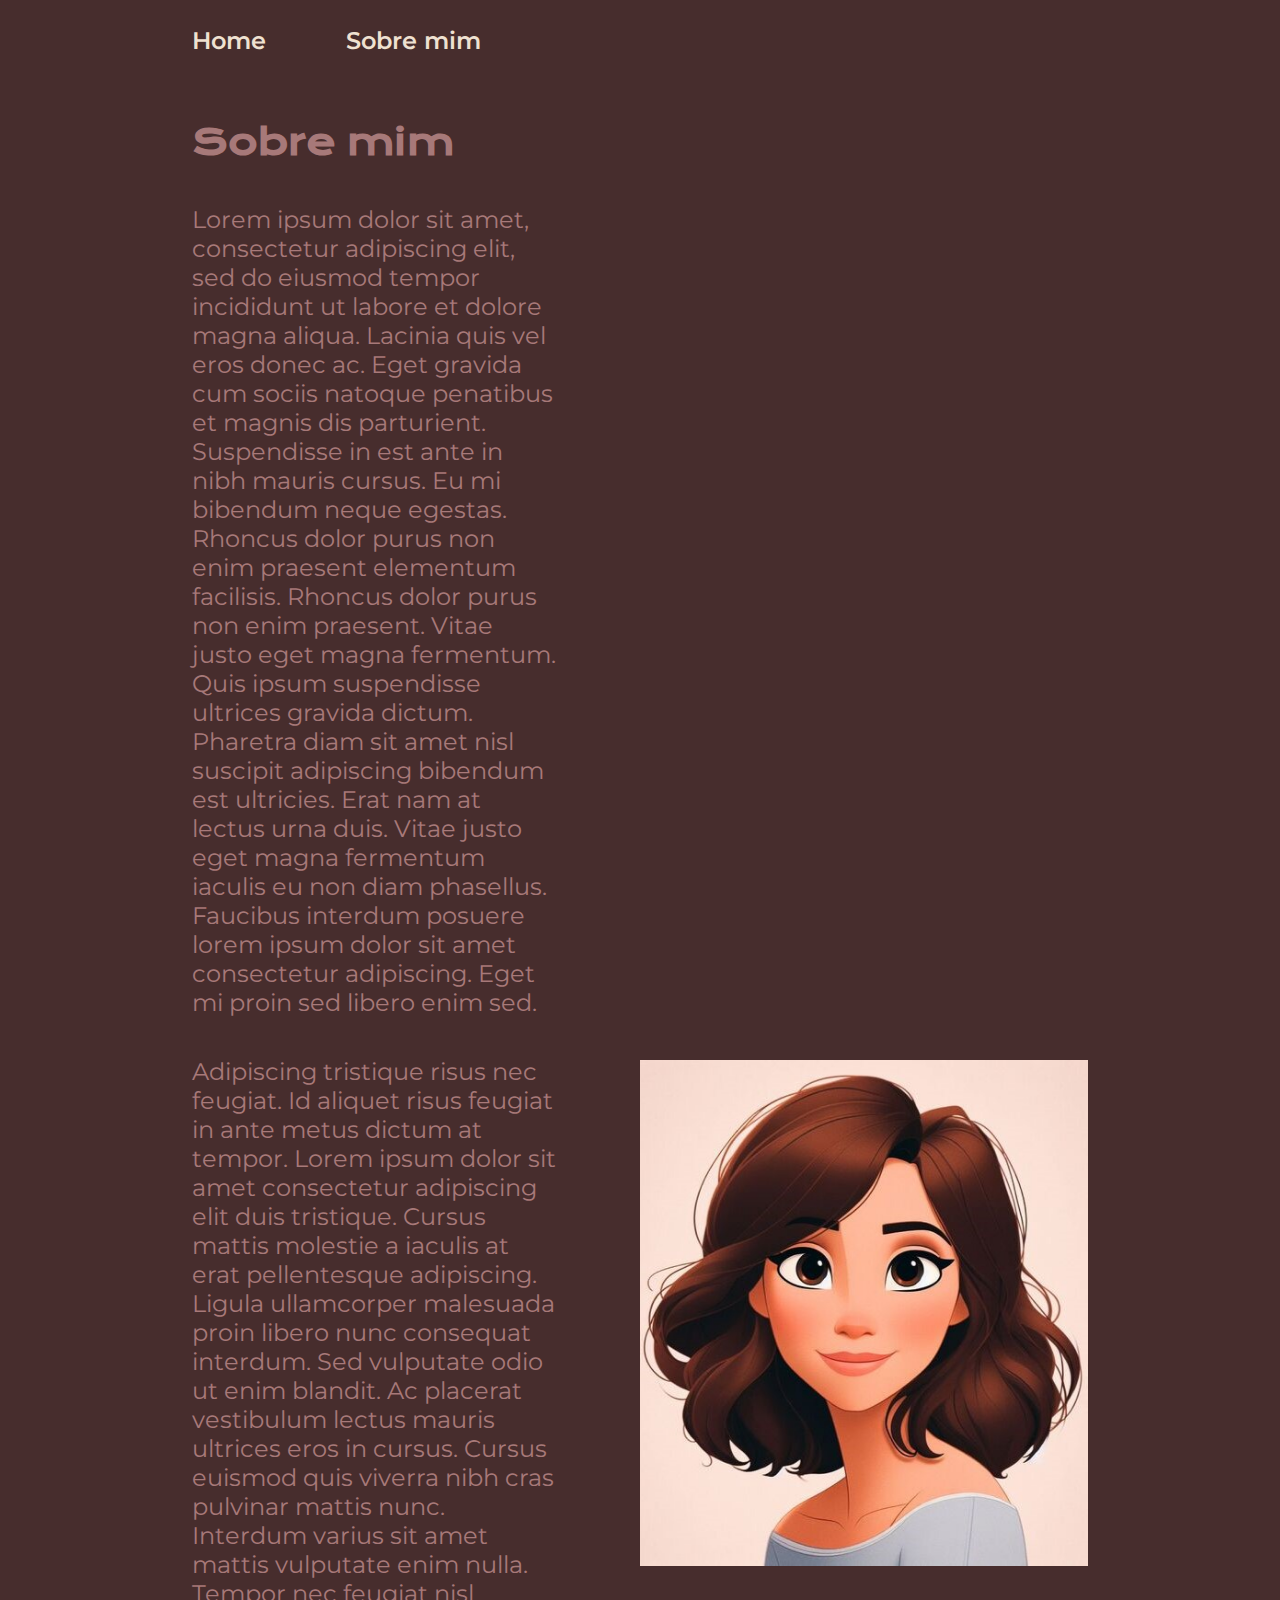
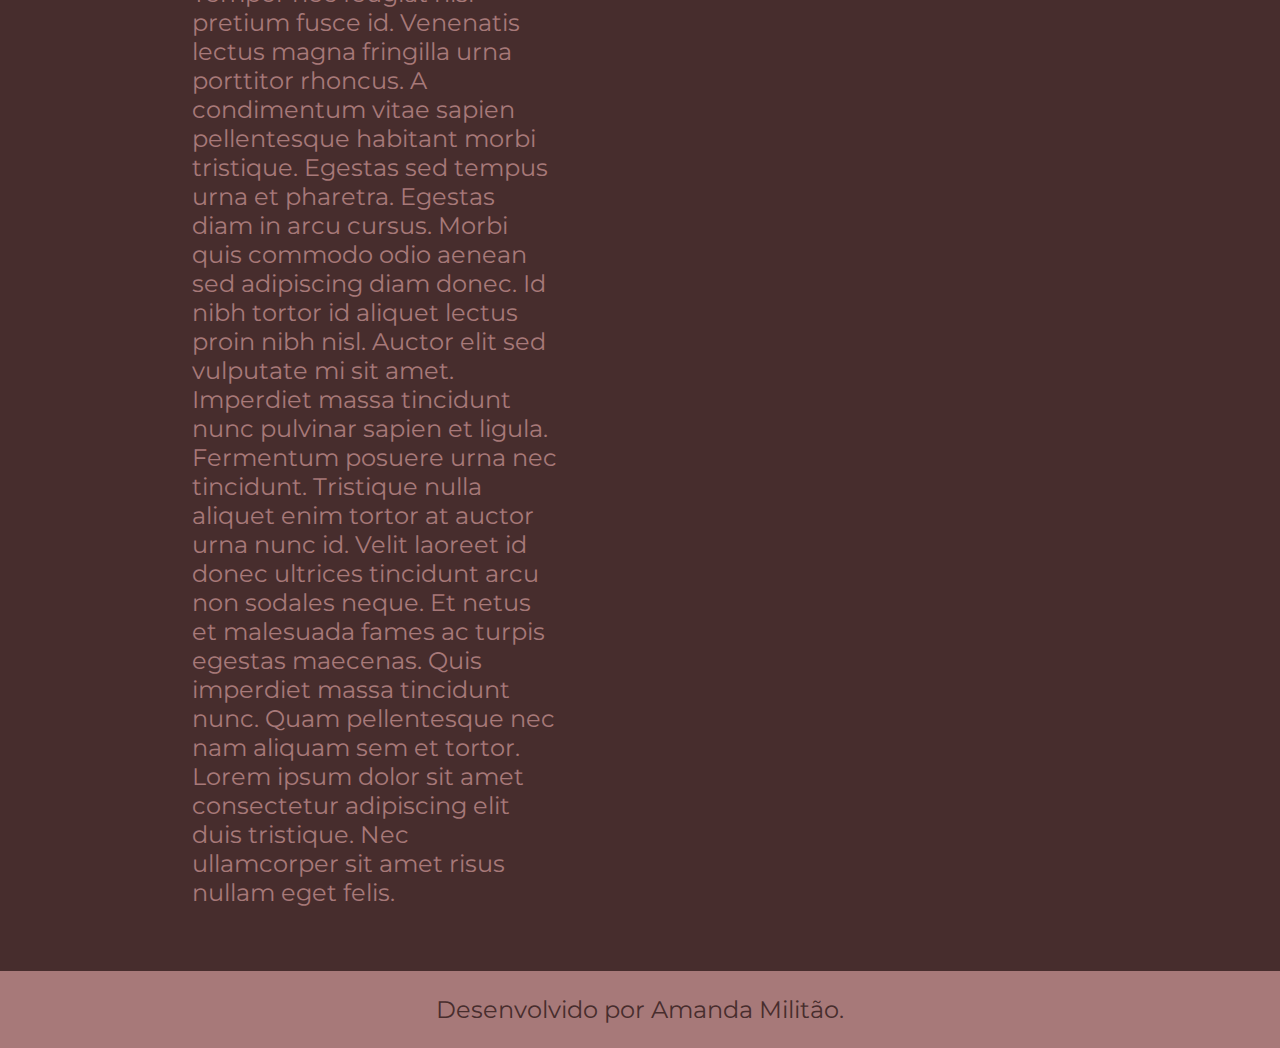
==== about.html @ 09fc25b2 "Add files via upload" ====
<!DOCTYPE html>
<html lang="pt-br">
<head>
    <meta charset="UTF-8">
    <meta name="viewport" content="width=, initial-scale=1.0">
    <title>Sobre mim</title>
    <link rel="stylesheet" href="./styles/style.css">
</head>
<body>
    <header class="cabecalho">
        <nav class="cabecalho__menu">
            <a class="cabecalho__menu__link" href="index.html">Home</a>
            <a class="cabecalho__menu__link" href="about.html">Sobre mim</a>
        </nav>
    </header>

    <main class="apresentacao">
        <section class="apresentacao__conteudo">
            <h1 class="apresentacao__conteudo__titulo">Sobre mim</h1>
            <p class="apresentacao__conteudo__texto">Lorem ipsum dolor sit amet, consectetur adipiscing elit, sed do eiusmod tempor incididunt ut labore et dolore magna aliqua. Lacinia quis vel eros donec ac. Eget gravida cum sociis natoque penatibus et magnis dis parturient. Suspendisse in est ante in nibh mauris cursus. Eu mi bibendum neque egestas. Rhoncus dolor purus non enim praesent elementum facilisis. Rhoncus dolor purus non enim praesent. Vitae justo eget magna fermentum. Quis ipsum suspendisse ultrices gravida dictum. Pharetra diam sit amet nisl suscipit adipiscing bibendum est ultricies. Erat nam at lectus urna duis. Vitae justo eget magna fermentum iaculis eu non diam phasellus. Faucibus interdum posuere lorem ipsum dolor sit amet consectetur adipiscing. Eget mi proin sed libero enim sed.</p>

            <p class="apresentacao__conteudo__texto">Adipiscing tristique risus nec feugiat. Id aliquet risus feugiat in ante metus dictum at tempor. Lorem ipsum dolor sit amet consectetur adipiscing elit duis tristique. Cursus mattis molestie a iaculis at erat pellentesque adipiscing. Ligula ullamcorper malesuada proin libero nunc consequat interdum. Sed vulputate odio ut enim blandit. Ac placerat vestibulum lectus mauris ultrices eros in cursus. Cursus euismod quis viverra nibh cras pulvinar mattis nunc. Interdum varius sit amet mattis vulputate enim nulla. Tempor nec feugiat nisl pretium fusce id. Venenatis lectus magna fringilla urna porttitor rhoncus. A condimentum vitae sapien pellentesque habitant morbi tristique. Egestas sed tempus urna et pharetra. Egestas diam in arcu cursus. Morbi quis commodo odio aenean sed adipiscing diam donec. Id nibh tortor id aliquet lectus proin nibh nisl. Auctor elit sed vulputate mi sit amet. Imperdiet massa tincidunt nunc pulvinar sapien et ligula. Fermentum posuere urna nec tincidunt. Tristique nulla aliquet enim tortor at auctor urna nunc id. Velit laoreet id donec ultrices tincidunt arcu non sodales neque. Et netus et malesuada fames ac turpis egestas maecenas. Quis imperdiet massa tincidunt nunc. Quam pellentesque nec nam aliquam sem et tortor. Lorem ipsum dolor sit amet consectetur adipiscing elit duis tristique. Nec ullamcorper sit amet risus nullam eget felis.</p>
        </section>
        <img class="apresentacao__imagem" src="./assets/PixarAmanda.jpg" alt="Foto estilo Pixar da Amanda Militão programando.">

    </main>

    <footer class="rodape">
        <p>Desenvolvido por Amanda Militão.</p>
    </footer>
</body>
</html>
---- styles/style.css ----
@import url('https://fonts.googleapis.com/css2?family=Krona+One&family=Montserrat:wght@400;600&display=swap');

:root {
    --cor-primaria: #472D2D;
    --cor-secundaria: #A77979;
    --cor-terciaria: #EFE1D1;
    --cor-hover: #553939;

    --fonte-primaria: 'Krona One', sans-serif;
    --fonte-secundaria: 'Montserrat', sans-serif;
}

* {
    margin: 0;
    padding: 0;
}

body {
    /* height: 100vh; */
    box-sizing: border-box;
    background-color: var(--cor-primaria);
    color: var(--cor-secundaria);
}

.cabecalho {
    padding: 2% 0% 0% 15%;
}

.cabecalho__menu {
    display: flex;
    gap: 80px;
}

.cabecalho__menu__link{
    font-family: var(--fonte-secundaria);
    font-size: 1.5rem;
    font-weight: 600;
    color: var(--cor-terciaria);
    text-decoration: none;
}

.apresentacao {
    padding: 5% 15%;
    display: flex;
    align-items: center;
    justify-content: space-between;
    gap: 82px;
}

.apresentacao__conteudo {
    width: 50%;
    display: flex;
    flex-direction: column;
    gap: 40px;
}

.apresentacao__conteudo__titulo {
    font-size: 2.25rem;
    font-family: var(--fonte-primaria);
}

.titulo-destaque {
    color: var(--cor-terciaria);
}

.apresentacao__conteudo__texto {
    font-size: 1.5rem;
    font-family: var(--fonte-secundaria);
}

.apresentacao__links {
    display: flex;
    flex-direction: column;
    align-items: center;
    justify-content: space-between;
    gap: 32px;
}

.apresentacao__links__subtitulo {
    font-family: var(--fonte-primaria);
    font-weight: 400;
    font-size: 24px;
}

.apresentacao__links__navegacao {
    display: flex;
    justify-content: center;
    gap: 16px;
    width: 50%;
    text-align: center;
    border-radius: 8px;
    border: 2px solid var(--cor-terciaria);
    font-size: 1.5rem;
    font-family: var(--fonte-secundaria);
    font-weight: 600;
    padding: 21.5px 0;
    text-decoration: none;
    color: var(--cor-terciaria);
}

.apresentacao__links__link:hover {
    background-color: var(--cor-hover);
    padding: 3%;
}

.apresentacao__imagem {
    width: 50%;
}

.rodape {
    padding: 24px;
    color: var(--cor-primaria);
    background-color: var(--cor-secundaria);
    text-align: center;
    font-family: var(--fonte-secundaria);
    font-size: 1.5rem;
    font-weight: 400;
}

@media (max-width: 1200px) {

    .cabecalho {
        padding: 10%;
    }

    .cabecalho__menu {
        justify-content: center;
    }

    .apresentacao {
        flex-direction: column-reverse;
        padding: 5%;
    }

    .apresentacao__conteudo {
        width: auto;
    }

  
}
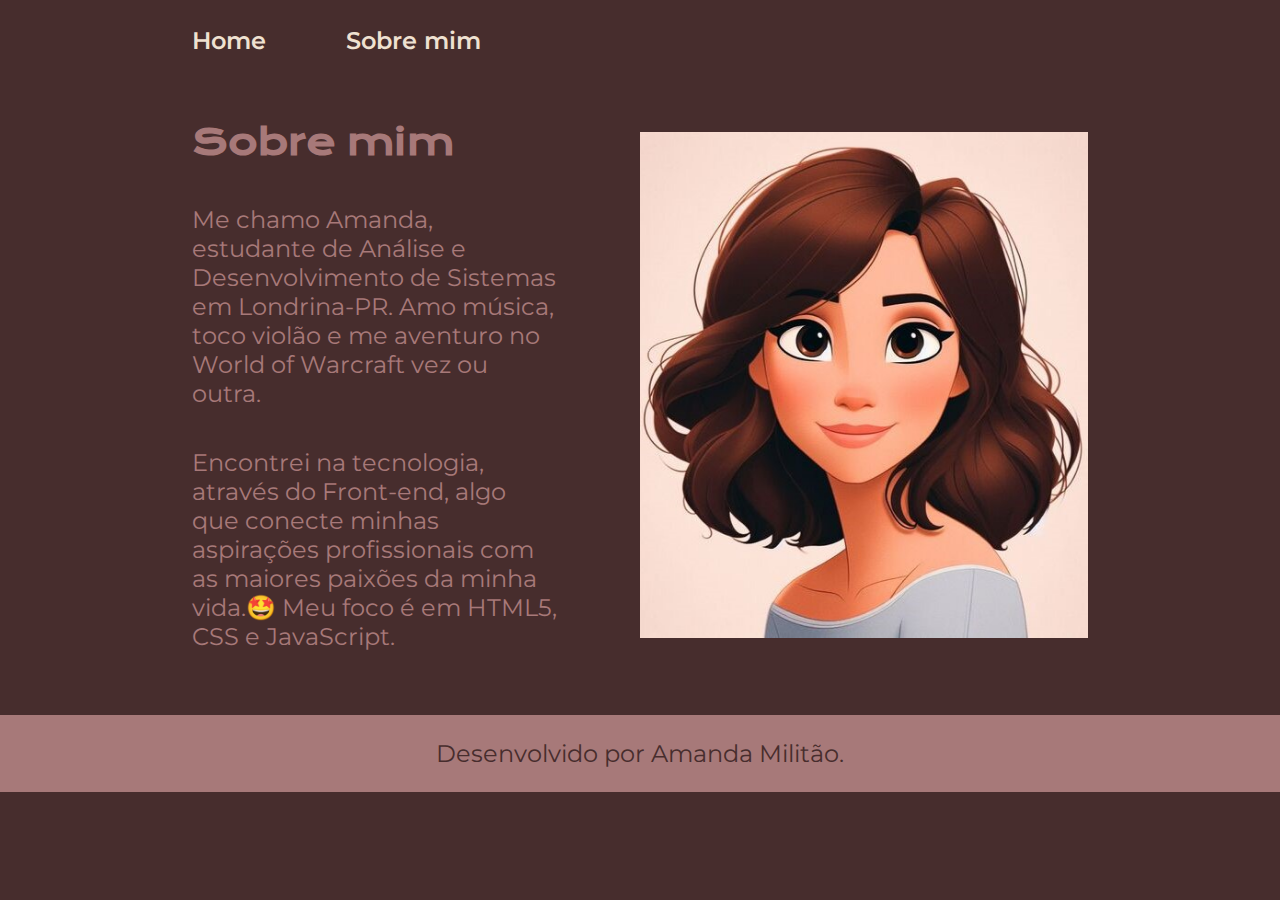
==== commit bb61f525: "Update about.html" ====
--- a/about.html
+++ b/about.html
@@ -17,11 +17,10 @@
     <main class="apresentacao">
         <section class="apresentacao__conteudo">
             <h1 class="apresentacao__conteudo__titulo">Sobre mim</h1>
-            <p class="apresentacao__conteudo__texto">Lorem ipsum dolor sit amet, consectetur adipiscing elit, sed do eiusmod tempor incididunt ut labore et dolore magna aliqua. Lacinia quis vel eros donec ac. Eget gravida cum sociis natoque penatibus et magnis dis parturient. Suspendisse in est ante in nibh mauris cursus. Eu mi bibendum neque egestas. Rhoncus dolor purus non enim praesent elementum facilisis. Rhoncus dolor purus non enim praesent. Vitae justo eget magna fermentum. Quis ipsum suspendisse ultrices gravida dictum. Pharetra diam sit amet nisl suscipit adipiscing bibendum est ultricies. Erat nam at lectus urna duis. Vitae justo eget magna fermentum iaculis eu non diam phasellus. Faucibus interdum posuere lorem ipsum dolor sit amet consectetur adipiscing. Eget mi proin sed libero enim sed.</p>
-
-            <p class="apresentacao__conteudo__texto">Adipiscing tristique risus nec feugiat. Id aliquet risus feugiat in ante metus dictum at tempor. Lorem ipsum dolor sit amet consectetur adipiscing elit duis tristique. Cursus mattis molestie a iaculis at erat pellentesque adipiscing. Ligula ullamcorper malesuada proin libero nunc consequat interdum. Sed vulputate odio ut enim blandit. Ac placerat vestibulum lectus mauris ultrices eros in cursus. Cursus euismod quis viverra nibh cras pulvinar mattis nunc. Interdum varius sit amet mattis vulputate enim nulla. Tempor nec feugiat nisl pretium fusce id. Venenatis lectus magna fringilla urna porttitor rhoncus. A condimentum vitae sapien pellentesque habitant morbi tristique. Egestas sed tempus urna et pharetra. Egestas diam in arcu cursus. Morbi quis commodo odio aenean sed adipiscing diam donec. Id nibh tortor id aliquet lectus proin nibh nisl. Auctor elit sed vulputate mi sit amet. Imperdiet massa tincidunt nunc pulvinar sapien et ligula. Fermentum posuere urna nec tincidunt. Tristique nulla aliquet enim tortor at auctor urna nunc id. Velit laoreet id donec ultrices tincidunt arcu non sodales neque. Et netus et malesuada fames ac turpis egestas maecenas. Quis imperdiet massa tincidunt nunc. Quam pellentesque nec nam aliquam sem et tortor. Lorem ipsum dolor sit amet consectetur adipiscing elit duis tristique. Nec ullamcorper sit amet risus nullam eget felis.</p>
+            <p class="apresentacao__conteudo__texto">Me chamo Amanda, estudante de  Análise e Desenvolvimento de Sistemas em Londrina-PR. Amo música, toco violão e me aventuro no World of Warcraft vez ou outra.</p>
+            <p class="apresentacao__conteudo__texto">Encontrei na tecnologia, através do Front-end, algo que conecte minhas aspirações profissionais com as maiores paixões da minha vida.🤩 Meu foco é em HTML5, CSS e JavaScript. </p>
         </section>
-        <img class="apresentacao__imagem" src="./assets/PixarAmanda.jpg" alt="Foto estilo Pixar da Amanda Militão programando.">
+        <img class="apresentacao__imagem" src="./assets/PixarAmanda.jpg" alt="Avatar estilo Pixar de Amanda Militão.">
 
     </main>
 
@@ -29,4 +28,4 @@
         <p>Desenvolvido por Amanda Militão.</p>
     </footer>
 </body>
-</html>+</html>
--- a/styles/style.css
+++ b/styles/style.css
@@ -98,9 +98,9 @@
     color: var(--cor-terciaria);
 }
 
-.apresentacao__links__link:hover {
+.apresentacao__links__navegacao:hover {
     background-color: var(--cor-hover);
-    padding: 3%;
+    padding: ;
 }
 
 .apresentacao__imagem {
@@ -137,4 +137,4 @@
     }
 
   
-}+}
